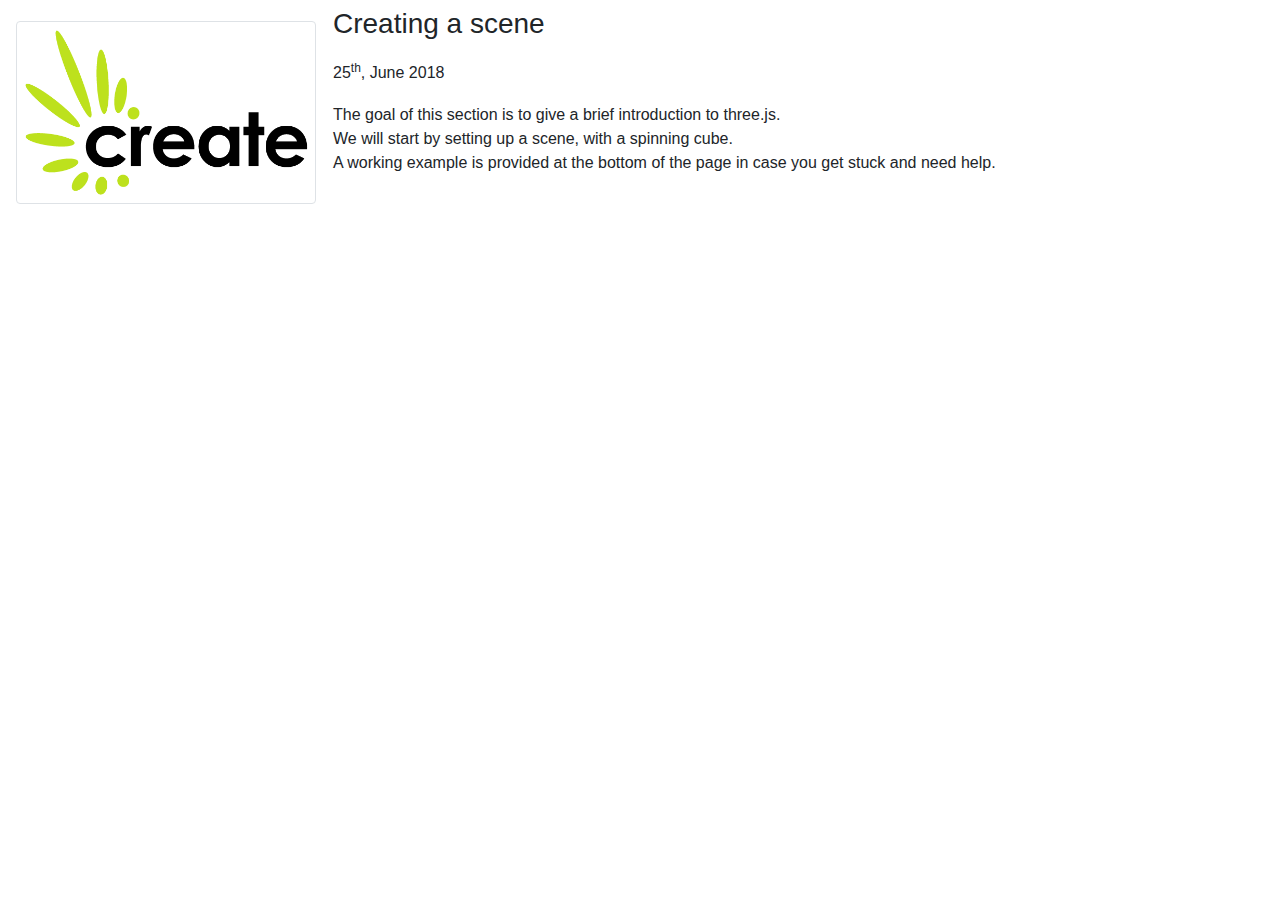
==== Blog_name.html @ 8271fab2 "blog structure" ====
<!DOCTYPE html>
<html lang="en">
  <head>

    <meta charset="utf-8">
    <meta http-equiv="X-UA-Compatible" content="IE=edge">
    <meta name="viewport" content="width=device-width, initial-scale=1.0">
    <!-- The above 3 meta tags *must* come first in the head; any other head content must come *after* these tags -->
    <meta name="author" content="Sohail Barat/Yatri/Mark/Marko">
    <meta name="description" content="A blog for describing the inner beauty of three JS-A Javascript 3D graphics library">
    <meta http-equiv="refresh" content="30">
    <!-- HTML5 shim and Respond.js for IE8 support of HTML5 elements and media queries -->
    <!-- WARNING: Respond.js doesn't work if you view the page via file:// -->
    <!--[if lt IE 9]>
      <script src="https://oss.maxcdn.com/html5shiv/3.7.3/html5shiv.min.js"></script>
      <script src="https://oss.maxcdn.com/respond/1.4.2/respond.min.js"></script>
    <![endif]-->
    <link rel="stylesheet" href="https://maxcdn.bootstrapcdn.com/bootstrap/4.1.3/css/bootstrap.min.css">
    <script src="https://ajax.googleapis.com/ajax/libs/jquery/3.3.1/jquery.min.js"></script>
    <script src="https://cdnjs.cloudflare.com/ajax/libs/popper.js/1.14.3/umd/popper.min.js"></script>
    <script src="https://maxcdn.bootstrapcdn.com/bootstrap/4.1.3/js/bootstrap.min.js"></script>
    <link rel="stylesheet" href="https://use.fontawesome.com/releases/v5.5.0/css/all.css" integrity="sha384-B4dIYHKNBt8Bc12p+WXckhzcICo0wtJAoU8YZTY5qE0Id1GSseTk6S+L3BlXeVIU" crossorigin="anonymous">
    <link rel="stylesheet" type="text/css" href="style.css" /> 
    <title> ThreeJS </title>
  </head>
  <body>
      <!-- Header -->
      <!-- Hero Image -->
     
      <table id="table1">     
          <tr>
            <td rowspan= "3">
                <div class="container" id="rcorners1">
                    <img src = "Images/b3.png" class="img-thumbnail" alt=" Create a scene" width="300" height ="300" length = "100"> 
                </div>
            </td>
            <td id="h3">
                <h3> Creating a scene </h3> 
            </td>
          </tr>
          <tr>
              <td>
                  25<sup>th</sup>, June 2018
              </td>
         </tr>
         <tr>
              <td>
                 <p id="p1">   The goal of this section is to give a brief introduction to three.js.<br> We will start by setting up a scene, with a spinning cube.<br> A working example is provided at the bottom of the page in case you get stuck and need help.
                </p>
                </td>
          
          </tr>
          
      </table>

      <!-- Main Content -->
      <!-- Footer -->
  </body>
</html>
---- style.css ----
#rcorners1{
					
    <!-- background: url(Images/b3.png);-->
    background-repeat: repeat;
    padding-top:20px;

#table1{
    padding-top: 100px;
    padding-left:10px;
    background-color: #D5D8DC

}

#p1{
    text-align: justify;

}

#h3{
    padding-top: 50px;
}
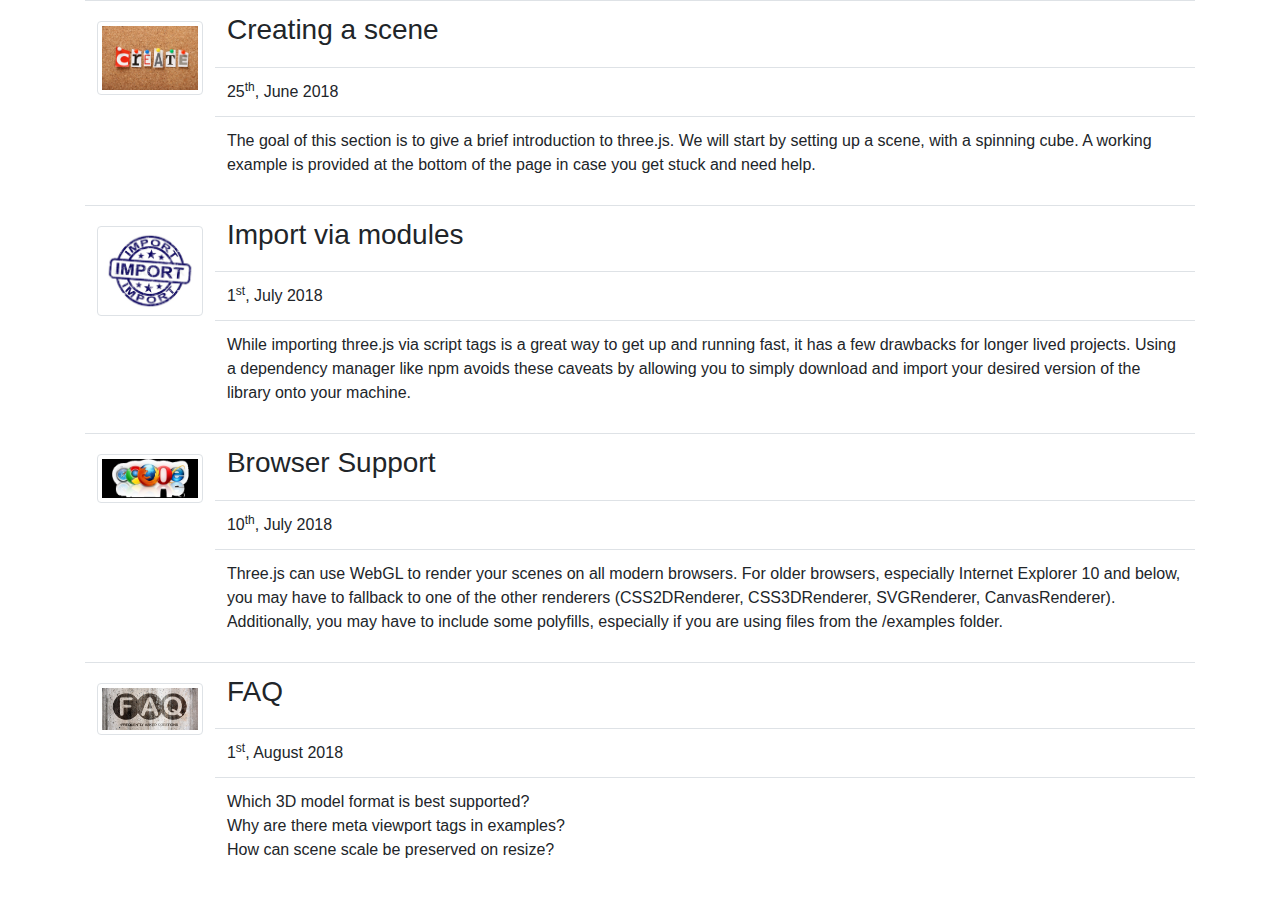
==== commit cd415351: "complete design" ====
--- a/Blog_name.html
+++ b/Blog_name.html
@@ -26,13 +26,13 @@
   <body>
       <!-- Header -->
       <!-- Hero Image -->
-     
-      <table id="table1">     
+    <div class="container" >
+      <table class="table table-stripped table-hover"; id="table1">     
           <tr>
-            <td rowspan= "3">
-                <div class="container" id="rcorners1">
-                    <img src = "Images/b3.png" class="img-thumbnail" alt=" Create a scene" width="300" height ="300" length = "100"> 
-                </div>
+            <td rowspan= "3" id="rcorners1">
+                
+                    <img src = "Images/b1.jpg" class ="img-thumbnail" alt=" Create a scene" width="300" height ="300"> 
+               
             </td>
             <td id="h3">
                 <h3> Creating a scene </h3> 
@@ -44,15 +44,96 @@
               </td>
          </tr>
          <tr>
+              <td text-align="justify">
+                 <p > The goal of this section is to give a brief introduction to three.js.
+                      We will start by setting up a scene, with a spinning cube.
+                      A working example is provided at the bottom of the page in case you get stuck and need help.
+                </p>
+                </td>
+          
+          </tr>
+          <tr>
+            <td rowspan= "3" id="rcorners1">
+                
+                    <img src = "Images/b4.jpg" class ="img-thumbnail" alt=" Create a scene" width="300" height ="300"> 
+               
+            </td>
+            <td id="h3">
+                <h3> Import via modules </h3> 
+            </td>
+          </tr>
+          <tr>
               <td>
-                 <p id="p1">   The goal of this section is to give a brief introduction to three.js.<br> We will start by setting up a scene, with a spinning cube.<br> A working example is provided at the bottom of the page in case you get stuck and need help.
+                  1<sup>st</sup>, July 2018
+              </td>
+         </tr>
+         <tr>
+              <td text-align="justify">
+                 <p >  While importing three.js via script tags is a great way
+                      to get up and running fast, it has a few 
+                     drawbacks for longer lived projects.
+
+                     Using a dependency manager like npm avoids these caveats by allowing 
+                     you to simply download and import your desired version of the library onto your machine.
                 </p>
+                </td>
+          
+          </tr>
+          <tr>
+            <td rowspan= "3" id="rcorners1">
+                
+                    <img src = "Images/b5.png" class ="img-thumbnail" alt=" Create a scene" width="300" height ="300"> 
+               
+            </td>
+            <td id="h3">
+                <h3> Browser Support </h3> 
+            </td>
+          </tr>
+          <tr>
+              <td>
+                  10<sup>th</sup>, July 2018
+              </td>
+         </tr>
+         <tr>
+              <td text-align="justify">
+                 <p>  
+                        Three.js can use WebGL to render your scenes on all modern browsers.
+                         For older browsers, especially Internet Explorer 10 and below, you may have to
+                          fallback to one of the other renderers (CSS2DRenderer, CSS3DRenderer, SVGRenderer, 
+                          CanvasRenderer). Additionally, you may have to include some polyfills, especially
+                           if you are using files from the /examples folder.
+                 </p>
+                </td>
+          
+          </tr>
+          <tr>
+            <td rowspan= "3" id="rcorners1">
+                
+                    <img src = "Images/b6.jpg" class ="img-thumbnail" alt=" Create a scene" width="300" height ="300"> 
+               
+            </td>
+            <td id="h3">
+                <h3> FAQ </h3> 
+            </td>
+          </tr>
+          <tr>
+              <td>
+                  1<sup>st</sup>, August 2018
+              </td>
+         </tr>
+         <tr>
+              <td text-align="justify">
+                 <p>   
+                        Which 3D model format is best supported?<br>
+                        Why are there meta viewport tags in examples?<br>
+                        How can scene scale be preserved on resize?
+                 </p>
                 </td>
           
           </tr>
           
       </table>
-
+        </div>
       <!-- Main Content -->
       <!-- Footer -->
   </body>
--- a/style.css
+++ b/style.css
@@ -6,7 +6,7 @@
 
 #table1{
     padding-top: 100px;
-    padding-left:10px;
+    
     background-color: #D5D8DC
 
 }
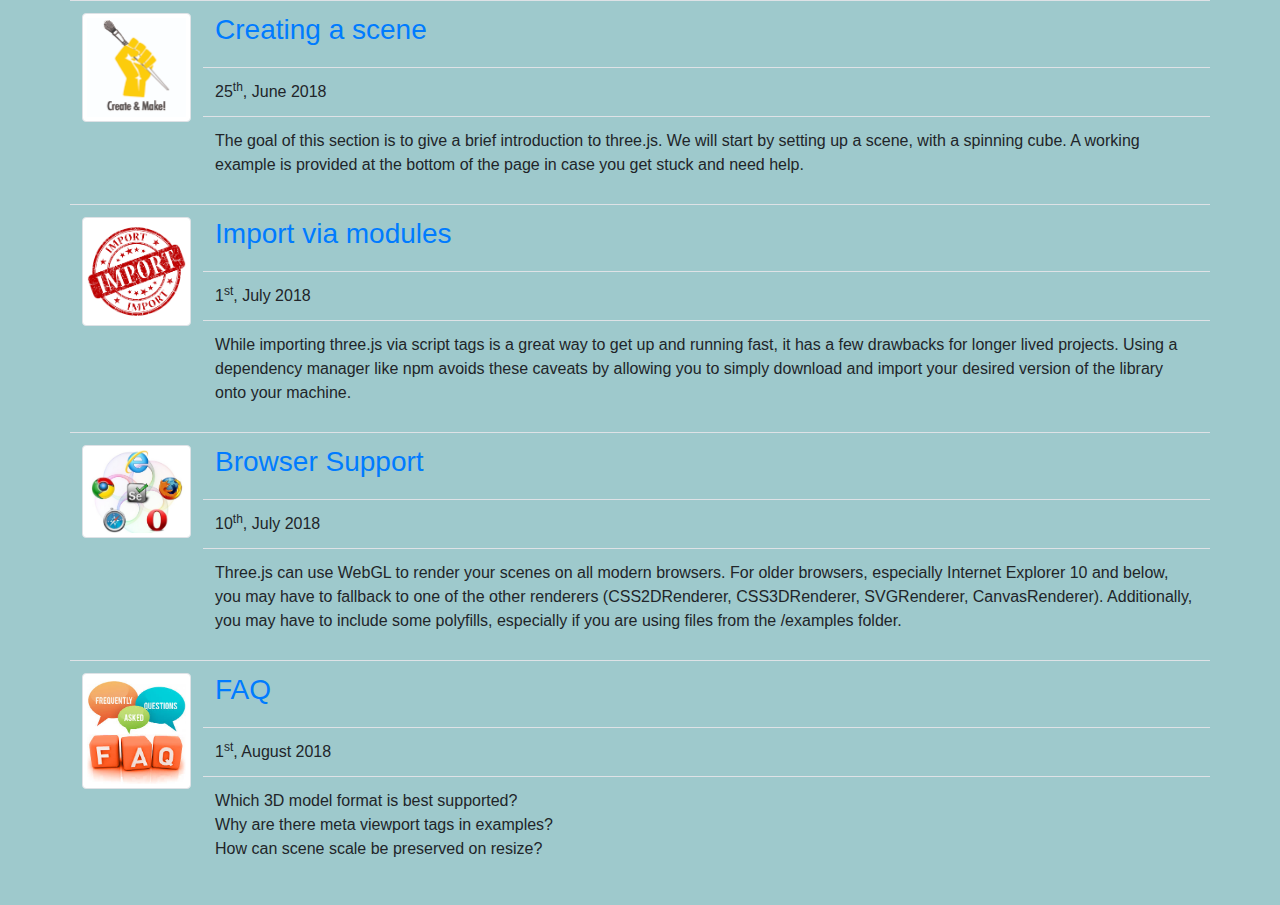
==== commit b679c134: "Done" ====
--- a/Blog_name.html
+++ b/Blog_name.html
@@ -1,7 +1,6 @@
 <!DOCTYPE html>
 <html lang="en">
   <head>
-
     <meta charset="utf-8">
     <meta http-equiv="X-UA-Compatible" content="IE=edge">
     <meta name="viewport" content="width=device-width, initial-scale=1.0">
@@ -15,126 +14,173 @@
       <script src="https://oss.maxcdn.com/html5shiv/3.7.3/html5shiv.min.js"></script>
       <script src="https://oss.maxcdn.com/respond/1.4.2/respond.min.js"></script>
     <![endif]-->
-    <link rel="stylesheet" href="https://maxcdn.bootstrapcdn.com/bootstrap/4.1.3/css/bootstrap.min.css">
+    <!-- Latest compiled and minified CSS -->
+<link rel="stylesheet" href="https://maxcdn.bootstrapcdn.com/bootstrap/4.1.3/css/bootstrap.min.css">
+
+<!-- jQuery library -->
+<script src="https://ajax.googleapis.com/ajax/libs/jquery/3.3.1/jquery.min.js"></script>
+
+<!-- Popper JS -->
+<script src="https://cdnjs.cloudflare.com/ajax/libs/popper.js/1.14.3/umd/popper.min.js"></script>
+
+<!-- Latest compiled JavaScript -->
+<script src="https://maxcdn.bootstrapcdn.com/bootstrap/4.1.3/js/bootstrap.min.js"></script>
     <script src="https://ajax.googleapis.com/ajax/libs/jquery/3.3.1/jquery.min.js"></script>
     <script src="https://cdnjs.cloudflare.com/ajax/libs/popper.js/1.14.3/umd/popper.min.js"></script>
-    <script src="https://maxcdn.bootstrapcdn.com/bootstrap/4.1.3/js/bootstrap.min.js"></script>
     <link rel="stylesheet" href="https://use.fontawesome.com/releases/v5.5.0/css/all.css" integrity="sha384-B4dIYHKNBt8Bc12p+WXckhzcICo0wtJAoU8YZTY5qE0Id1GSseTk6S+L3BlXeVIU" crossorigin="anonymous">
     <link rel="stylesheet" type="text/css" href="style.css" /> 
     <title> ThreeJS </title>
   </head>
-  <body>
+  <body class="body">
+     
       <!-- Header -->
       <!-- Hero Image -->
     <div class="container" >
-      <table class="table table-stripped table-hover"; id="table1">     
-          <tr>
-            <td rowspan= "3" id="rcorners1">
-                
-                    <img src = "Images/b1.jpg" class ="img-thumbnail" alt=" Create a scene" width="300" height ="300"> 
-               
-            </td>
-            <td id="h3">
-                <h3> Creating a scene </h3> 
-            </td>
-          </tr>
-          <tr>
-              <td>
-                  25<sup>th</sup>, June 2018
-              </td>
-         </tr>
-         <tr>
-              <td text-align="justify">
-                 <p > The goal of this section is to give a brief introduction to three.js.
-                      We will start by setting up a scene, with a spinning cube.
-                      A working example is provided at the bottom of the page in case you get stuck and need help.
-                </p>
-                </td>
+        <div class="row">
+            <div class="col-lm-6">
+                <table class="table table-stripped table-hover">     
+                    <tr>
+                        <td rowspan= "4">
+                            <img src = "Images/b8.jpg" class ="img-thumbnail justify" alt=" Create a scene" width="300" height="300">
+                        </td>
+                    </tr>
+            </div>
+        </div>
+        <div class="col-lm-6">
+                    <tr>
+                        <td class="h3">
+                            <h3> <a href="default.asp" target="_blank"> Creating a scene </a> </h3> 
+                        </td>
+                    </tr>
+                    <tr>
+                        <td>
+                            25<sup>th</sup>, June 2018
+                        </td>
+                    </tr>
+                    <tr>
+                        <td class="justify" text-align="justify">
+                            <p > The goal of this section is to give a brief introduction to three.js.
+                                We will start by setting up a scene, with a spinning cube.
+                                A working example is provided at the bottom of the page in case you get stuck and need help.
+                            </p>
+                        </td>
+                    </tr>
+                    </tr>
+        </div>
+    </div>
+
+    <div class="container">
+        <div class="row">
+                <div class="col-lm-6">     
+                        <tr>
+                            <td rowspan= "4">
+                                <img src = "Images/b9.png" class ="img-thumbnail justify" alt=" Create a scene" width="300" height="300">
+                            </td>
+                        </tr>
+                </div>
+        </div>
+        <div class="container">
+            <div class="col-lm-6">
+                        <tr>
+                            <td class="h3">
+                                <h3> <a href="default.asp" target="_blank"> Import via modules </a> </h3> 
+                            </td>
+                        </tr>
+                        <tr>
+                            <td>
+                                1<sup>st</sup>, July 2018
+                            </td>
+                        </tr>
+                        <tr>
+                            <td class="justify" text-align="justify">
+                                <p >
+                                    While importing three.js via script tags is a great way
+                                    to get up and running fast, it has a few 
+                                    drawbacks for longer lived projects.
           
-          </tr>
-          <tr>
-            <td rowspan= "3" id="rcorners1">
-                
-                    <img src = "Images/b4.jpg" class ="img-thumbnail" alt=" Create a scene" width="300" height ="300"> 
-               
-            </td>
-            <td id="h3">
-                <h3> Import via modules </h3> 
-            </td>
-          </tr>
-          <tr>
-              <td>
-                  1<sup>st</sup>, July 2018
-              </td>
-         </tr>
-         <tr>
-              <td text-align="justify">
-                 <p >  While importing three.js via script tags is a great way
-                      to get up and running fast, it has a few 
-                     drawbacks for longer lived projects.
+                                    Using a dependency manager like npm avoids these caveats by allowing 
+                                    you to simply download and import your desired version of the library onto your machine.
+                          
+                                </p>
+                            </td>
+                        </tr>
+           
+            </div>
+        </div>
 
-                     Using a dependency manager like npm avoids these caveats by allowing 
-                     you to simply download and import your desired version of the library onto your machine.
-                </p>
-                </td>
-          
-          </tr>
-          <tr>
-            <td rowspan= "3" id="rcorners1">
-                
-                    <img src = "Images/b5.png" class ="img-thumbnail" alt=" Create a scene" width="300" height ="300"> 
-               
-            </td>
-            <td id="h3">
-                <h3> Browser Support </h3> 
-            </td>
-          </tr>
-          <tr>
-              <td>
-                  10<sup>th</sup>, July 2018
-              </td>
-         </tr>
-         <tr>
-              <td text-align="justify">
-                 <p>  
-                        Three.js can use WebGL to render your scenes on all modern browsers.
-                         For older browsers, especially Internet Explorer 10 and below, you may have to
-                          fallback to one of the other renderers (CSS2DRenderer, CSS3DRenderer, SVGRenderer, 
-                          CanvasRenderer). Additionally, you may have to include some polyfills, especially
-                           if you are using files from the /examples folder.
-                 </p>
-                </td>
-          
-          </tr>
-          <tr>
-            <td rowspan= "3" id="rcorners1">
-                
-                    <img src = "Images/b6.jpg" class ="img-thumbnail" alt=" Create a scene" width="300" height ="300"> 
-               
-            </td>
-            <td id="h3">
-                <h3> FAQ </h3> 
-            </td>
-          </tr>
-          <tr>
-              <td>
-                  1<sup>st</sup>, August 2018
-              </td>
-         </tr>
-         <tr>
-              <td text-align="justify">
-                 <p>   
-                        Which 3D model format is best supported?<br>
-                        Why are there meta viewport tags in examples?<br>
-                        How can scene scale be preserved on resize?
-                 </p>
-                </td>
-          
-          </tr>
-          
-      </table>
-        </div>
-      <!-- Main Content -->
-      <!-- Footer -->
-  </body>
+        <div class="container">
+                <div class="row">
+                        <div class="col-lm-6">     
+                                <tr>
+                                    <td rowspan= "4">
+                                        <img src = "Images/b10.jpg" class ="img-thumbnail justify" alt=" Create a scene" width="300" height="300">
+                                    </td>
+                                </tr>
+                        </div>
+                </div>
+                <div class="container">
+                    <div class="col-lm-6">
+                                <tr>
+                                    <td class="h3">
+                                        <h3> <a href="default.asp" target="_blank"> Browser Support  </a> </h3> 
+                                    </td>
+                                </tr>
+                                <tr>
+                                    <td>
+                                        10<sup>th</sup>, July 2018
+                                    </td>
+                                </tr>
+                                <tr>
+                                    <td class="justify" text-align="justify">
+                                        <p >
+                                                Three.js can use WebGL to render your scenes on all modern browsers.
+                                                For older browsers, especially Internet Explorer 10 and below, you may have to
+                                                fallback to one of the other renderers (CSS2DRenderer, CSS3DRenderer, SVGRenderer, 
+                                                CanvasRenderer). Additionally, you may have to include some polyfills, especially
+                                                if you are using files from the /examples folder.
+                                        </p>
+                                    </td>
+                                </tr>
+                   
+                    </div>
+                </div>
+
+                <div class="container">
+                        <div class="row">
+                                <div class="col-lm-6">     
+                                        <tr>
+                                            <td rowspan= "4">
+                                                <img src = "Images/b11.png" class ="img-thumbnail justify" alt=" Create a scene" width="300" height="300">
+                                            </td>
+                                        </tr>
+                                </div>
+                        </div>
+                        <div class="container">
+                            <div class="col-lm-6">
+                                        <tr>
+                                            <td class="h3">
+                                                <h3><a href="default.asp" target="_blank"> FAQ  </a> </h3> 
+                                            </td>
+                                        </tr>
+                                        <tr>
+                                            <td>
+                                                1<sup>st</sup>, August 2018
+                                            </td>
+                                        </tr>
+                                        <tr>
+                                            <td class="justify" text-align="justify">
+                                                <p >
+                                                        Which 3D model format is best supported?<br>
+                                                        Why are there meta viewport tags in examples?<br>
+                                                        How can scene scale be preserved on resize?
+                                                </p>
+                                            </td>
+                                        </tr>
+                           
+                            </div>
+                        </div>
+        
+            
+        </table>
+    </body>
 </html>
--- a/style.css
+++ b/style.css
@@ -1,21 +1,19 @@
-#rcorners1{
-					
-    <!-- background: url(Images/b3.png);-->
-    background-repeat: repeat;
-    padding-top:20px;
 
-#table1{
-    padding-top: 100px;
-    
-    background-color: #D5D8DC
+.body{
+    background-color: rgb(158, 201, 204);
 
 }
 
-#p1{
+
+.td{
     text-align: justify;
 
 }
 
-#h3{
-    padding-top: 50px;
+.h3{
+    padding-top: 5px;
 }
+.img-thumbnail{
+                    width: 200;
+                    height: 200;
+}